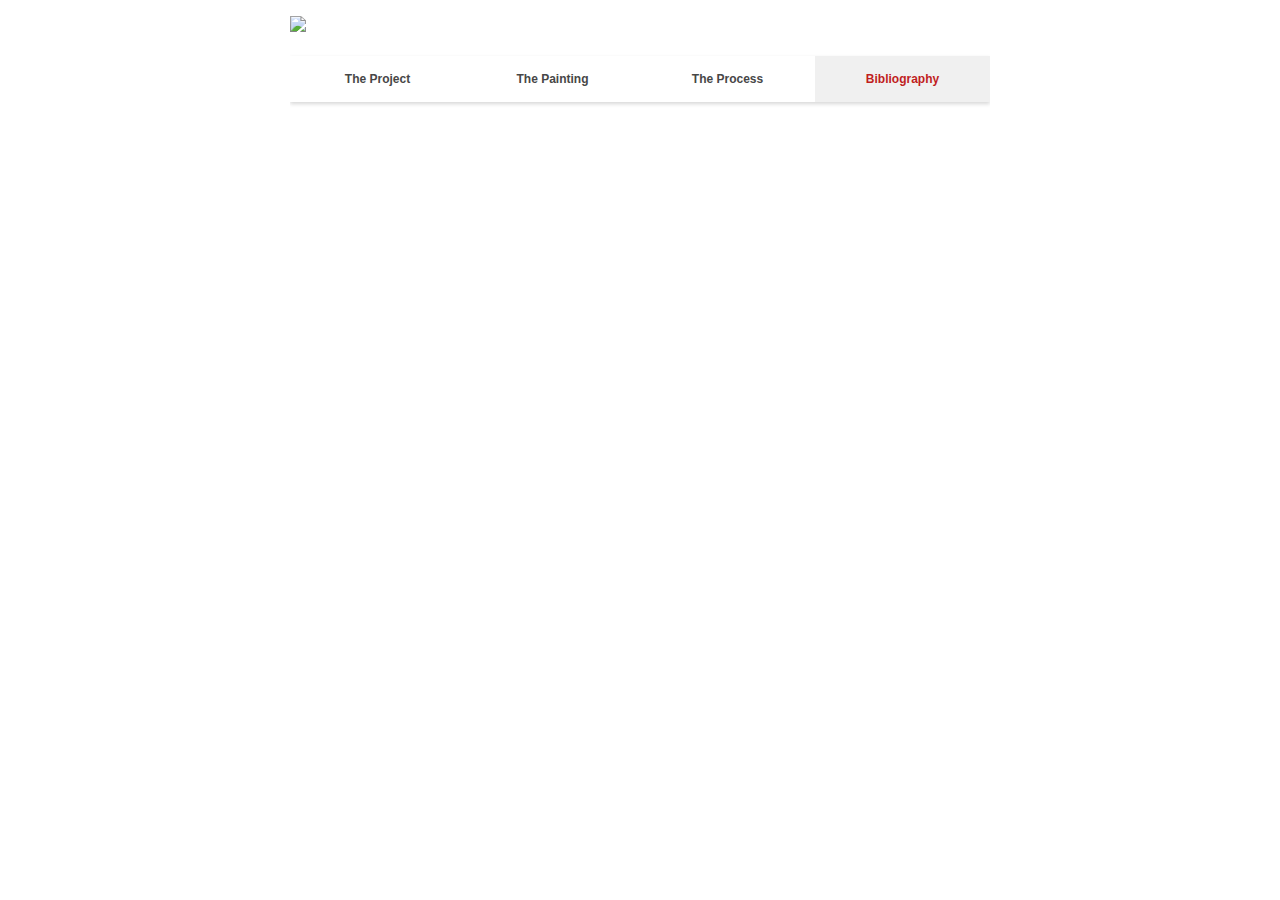
==== bibliography.html @ 98d4d51a "working painting page" ====
<!DOCTYPE html>
<html lang="en">

<head>
    <meta charset="UTF-8">
    <meta http-equiv="X-UA-Compatible" content="IE=edge">
    <meta name="viewport" content="width=device-width, initial-scale=1.0">

    <link rel="stylesheet" href="css/styles.css">
    <link rel="stylesheet" href="css/p4.css">
    <script src="js/script.js"></script>

    <link rel="preconnect" href="https://fonts.googleapis.com">
    <link rel="preconnect" href="https://fonts.gstatic.com" crossorigin>
    <link href="https://fonts.googleapis.com/css2?family=Merriweather:ital,wght@0,400;0,700;1,400;1,700&display=swap"
        rel="stylesheet">

    <title>Julia McKernan</title>
</head>

<body>
    <div class="main-wrapper">
        <img src="https://via.placeholder.com/700x100?text=Header" class="header" />

        <div class="navbar">
            <a href="the_project.html" class="n1"
                style="display: flex; align-items: center; justify-content: center;">
                <div>The Project</div>
            </a>
            <a href="the_painting.html" class="n2" style="display: flex; align-items: center; justify-content: center;">
                <div class="nt2">The Painting</div>
            </a>
            <a href="the_process.html" class="n3" style="display: flex; align-items: center; justify-content: center;">
                <div class="nt3">The Process</div>
            </a>
            <a href="bibliography.html" class="n4 nav_selected" style="display: flex; align-items: center; justify-content: center;">
                <div class="nt4">Bibliography</div>
            </a>
        </div>
    </div>
</body>

</html>
---- css/styles.css ----
/* CSS RESET */

*,
*::before,
*::after {
  box-sizing: border-box;
}
* {
    margin: 0;
}
html {
    font-size: 62.5%;
    font-family: 'Merriweather', 'Times New Roman', Times, serif;
    line-height: 18px;
}

body {
    min-height: 100vh;
}

.text-block {
    font-size: 12px;
    line-height: 30px;
}


:root {
    --para-dg-1: 32px;
    --para-dg-2: 24px;
    --para-dg-3: 16px;
    --para-dg-4: 4px;

    --red-trim: #C01E1E;
    --nav-selected-bg: #F0F0F0;
    --nav-unselected-clr: #474747;
}


.main-wrapper {
    padding-top: 16px;
    margin: 0 auto;
    width: 700px;
    overflow: hidden;
    padding-bottom: 100px;
}


.header {
    margin-bottom: 18px;
}

.footer {
    text-align: center;
    color: gray;
    padding: 1rem;
    bottom: 0;
    width: 100%;
}



.navbar {
    display: grid;
    grid-template-columns: 1fr 1fr 1fr 1fr;
    box-shadow: 0px 2px 4px rgba(0, 0, 0, 0.16);
    height: 46px;
}

.navbar > a {
    text-decoration: none;
    font-family: Arial, Helvetica, sans-serif;
    font-weight: bold;
    font-size: 1.2rem;
    color: var(--nav-unselected-clr);

    display: flex;
    justify-content: center;
    align-items: center;
}

.navbar > a:hover {
    cursor: pointer;
    background-color: var(--nav-selected-bg);
    color: var(--red-trim);
}

.nav_selected {
    background-color: var(--nav-selected-bg);
}

.nav_selected > div {
    color: var(--red-trim);
}






.para-h1 {
    font-weight: 700;
    font-size: 16px;
    margin-bottom: 32px;
}

.para-h2 {
    font-weight: 700;
    font-size: 13px;
    margin-bottom: 16px;
}

.para-break {
    height: 16px;
}

.para-h2-break {
    height: 32px;
}

.divider {
    margin: 0 auto;
    width: 80%;
    height: 1px;
    background-color: var(--red-trim);
    margin-top: 24px;
    margin-bottom: 24px;
}


#bibliography {
    border-top: 1px solid #D9D9D9;
    margin-top: 76px;
    padding-top: 12px;
}

.caption {
    font-size: 10px;
    color: #383838;
}


.image_box img {
    width: inherit;
}

.image_box div {
    width: inherit;
}

.image_box {
    display: inline;
}
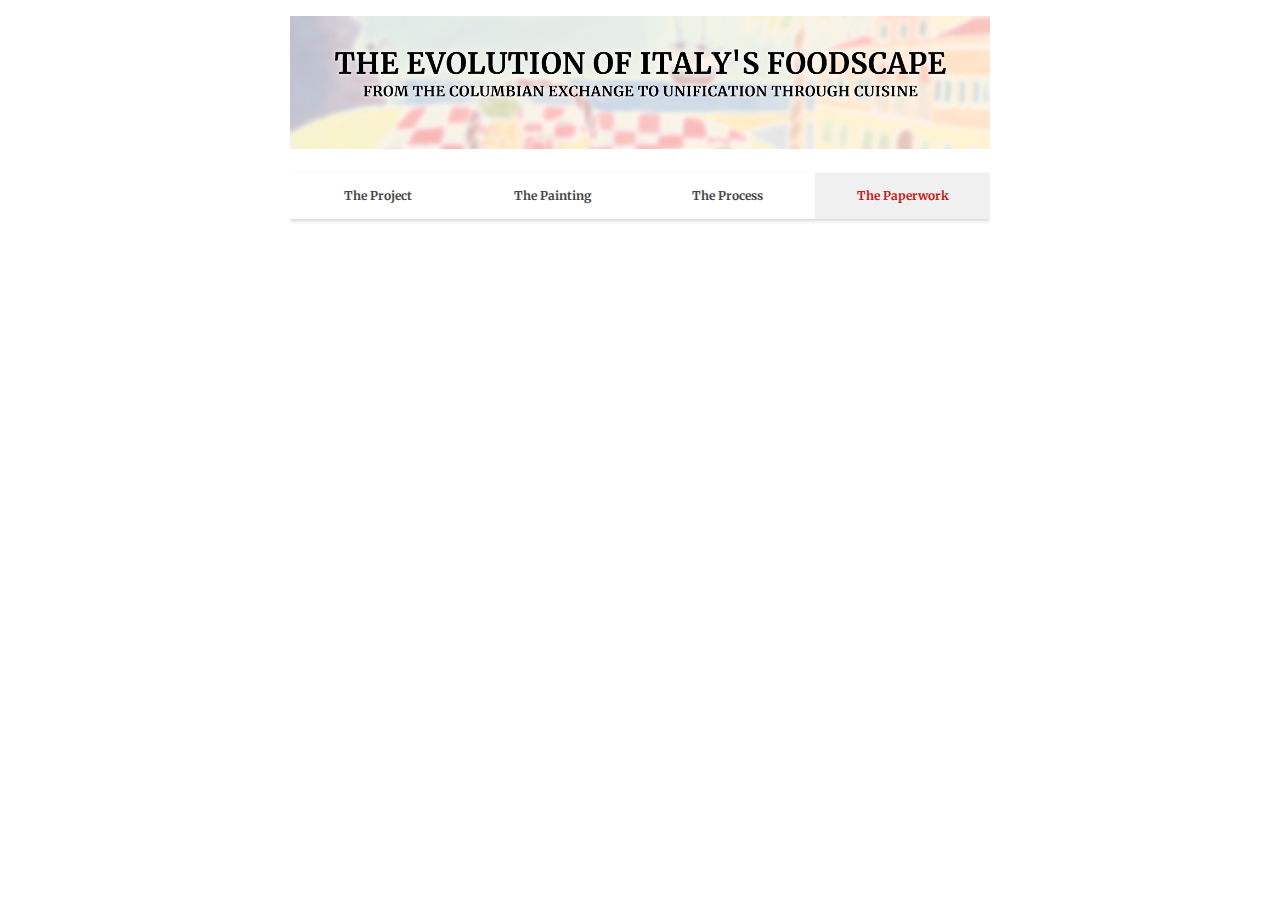
==== commit 26a3cec9: "finish the painting page" ====
--- a/bibliography.html
+++ b/bibliography.html
@@ -20,7 +20,7 @@
 
 <body>
     <div class="main-wrapper">
-        <img src="https://via.placeholder.com/700x100?text=Header" class="header" />
+        <img style="width: 100%" src="images/the_header.png" class="header" />
 
         <div class="navbar">
             <a href="the_project.html" class="n1"
@@ -34,7 +34,7 @@
                 <div class="nt3">The Process</div>
             </a>
             <a href="bibliography.html" class="n4 nav_selected" style="display: flex; align-items: center; justify-content: center;">
-                <div class="nt4">Bibliography</div>
+                <div class="nt4">The Paperwork</div>
             </a>
         </div>
     </div>
--- a/css/styles.css
+++ b/css/styles.css
@@ -70,7 +70,6 @@
 
 .navbar > a {
     text-decoration: none;
-    font-family: Arial, Helvetica, sans-serif;
     font-weight: bold;
     font-size: 1.2rem;
     color: var(--nav-unselected-clr);
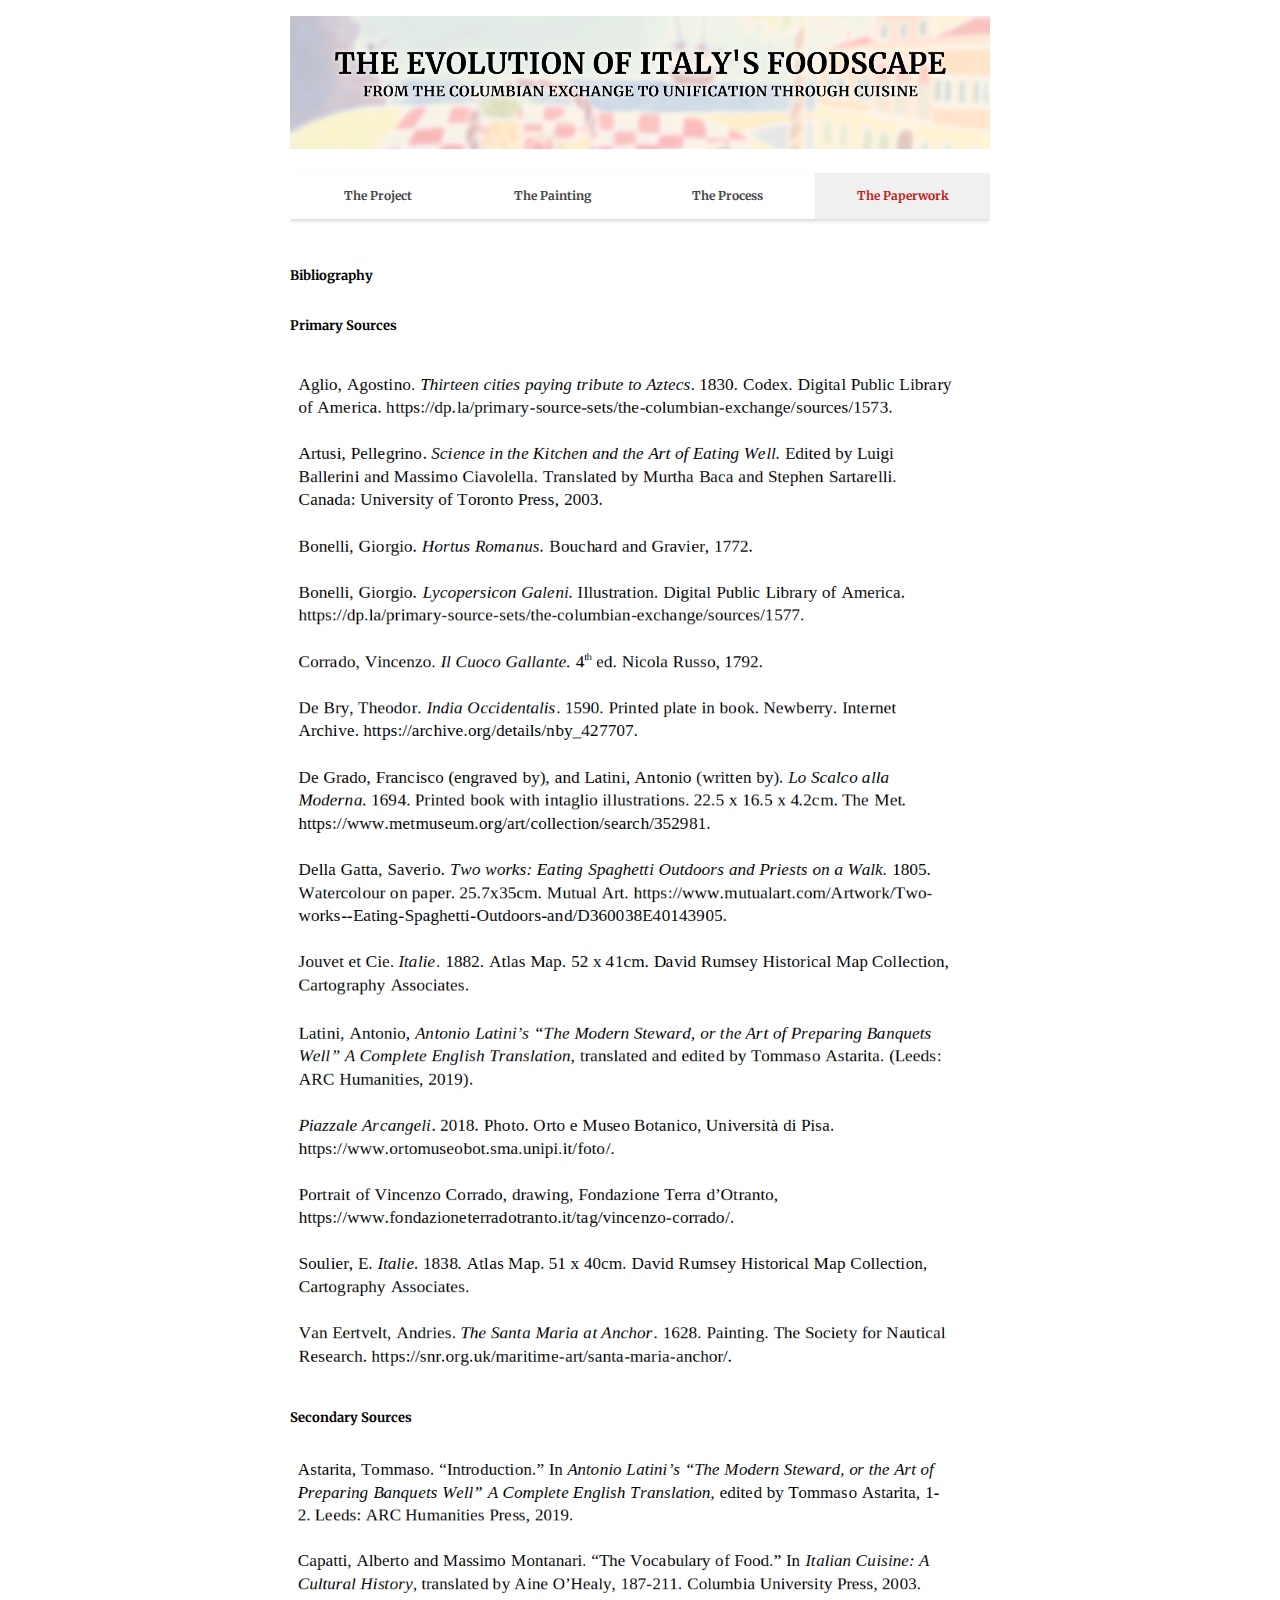
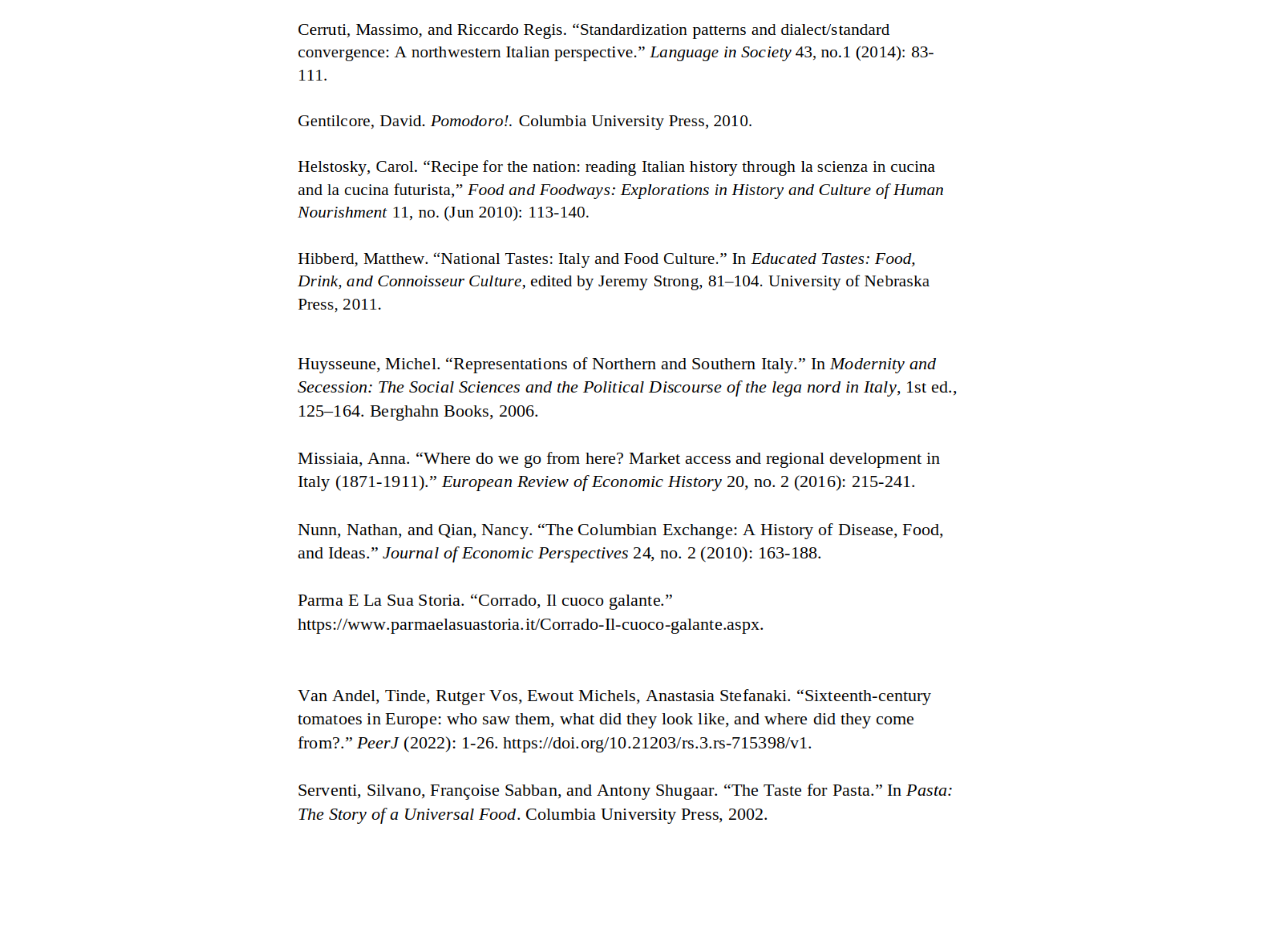
==== commit b7731797: "add bibliography" ====
--- a/bibliography.html
+++ b/bibliography.html
@@ -23,8 +23,7 @@
         <img style="width: 100%" src="images/the_header.png" class="header" />
 
         <div class="navbar">
-            <a href="the_project.html" class="n1"
-                style="display: flex; align-items: center; justify-content: center;">
+            <a href="the_project.html" class="n1" style="display: flex; align-items: center; justify-content: center;">
                 <div>The Project</div>
             </a>
             <a href="the_painting.html" class="n2" style="display: flex; align-items: center; justify-content: center;">
@@ -33,10 +32,25 @@
             <a href="the_process.html" class="n3" style="display: flex; align-items: center; justify-content: center;">
                 <div class="nt3">The Process</div>
             </a>
-            <a href="bibliography.html" class="n4 nav_selected" style="display: flex; align-items: center; justify-content: center;">
+            <a href="bibliography.html" class="n4 nav_selected"
+                style="display: flex; align-items: center; justify-content: center;">
                 <div class="nt4">The Paperwork</div>
             </a>
         </div>
+
+        <div style="height: 48px"></div>
+        <div class="content">
+            <div class="para-h2">Bibliography</div>
+            <div class="para-break"></div>
+            <div class="para-h2">Primary Sources</div>
+            <img style="width: 700px; margin-left: -15px" src="images/bibliography/primary_sources_p1.png">
+            <img style="width: 700px; margin-left: -21px" src="images/bibliography/primary_sources_p2.png">
+            <div class="para-h2">Secondary Sources</div>
+            <img style="width: 700px; margin-left: -27px;" src="images/bibliography/secondary_sources_p1.png">
+            <img style="width: 700px; margin-left: -10px;" src="images/bibliography/secondary_sources_p2.png">
+
+        </div>
+
     </div>
 </body>
 
--- a/css/styles.css
+++ b/css/styles.css
@@ -57,6 +57,7 @@
     padding: 1rem;
     bottom: 0;
     width: 100%;
+    margin-bottom: 2rem;
 }
 
 
@@ -120,11 +121,11 @@
 
 .divider {
     margin: 0 auto;
-    width: 80%;
+    width: 90%;
     height: 1px;
     background-color: var(--red-trim);
-    margin-top: 24px;
-    margin-bottom: 24px;
+    margin-top: 48px;
+    margin-bottom: 48px;
 }
 
 
@@ -150,4 +151,4 @@
 
 .image_box {
     display: inline;
-}+}
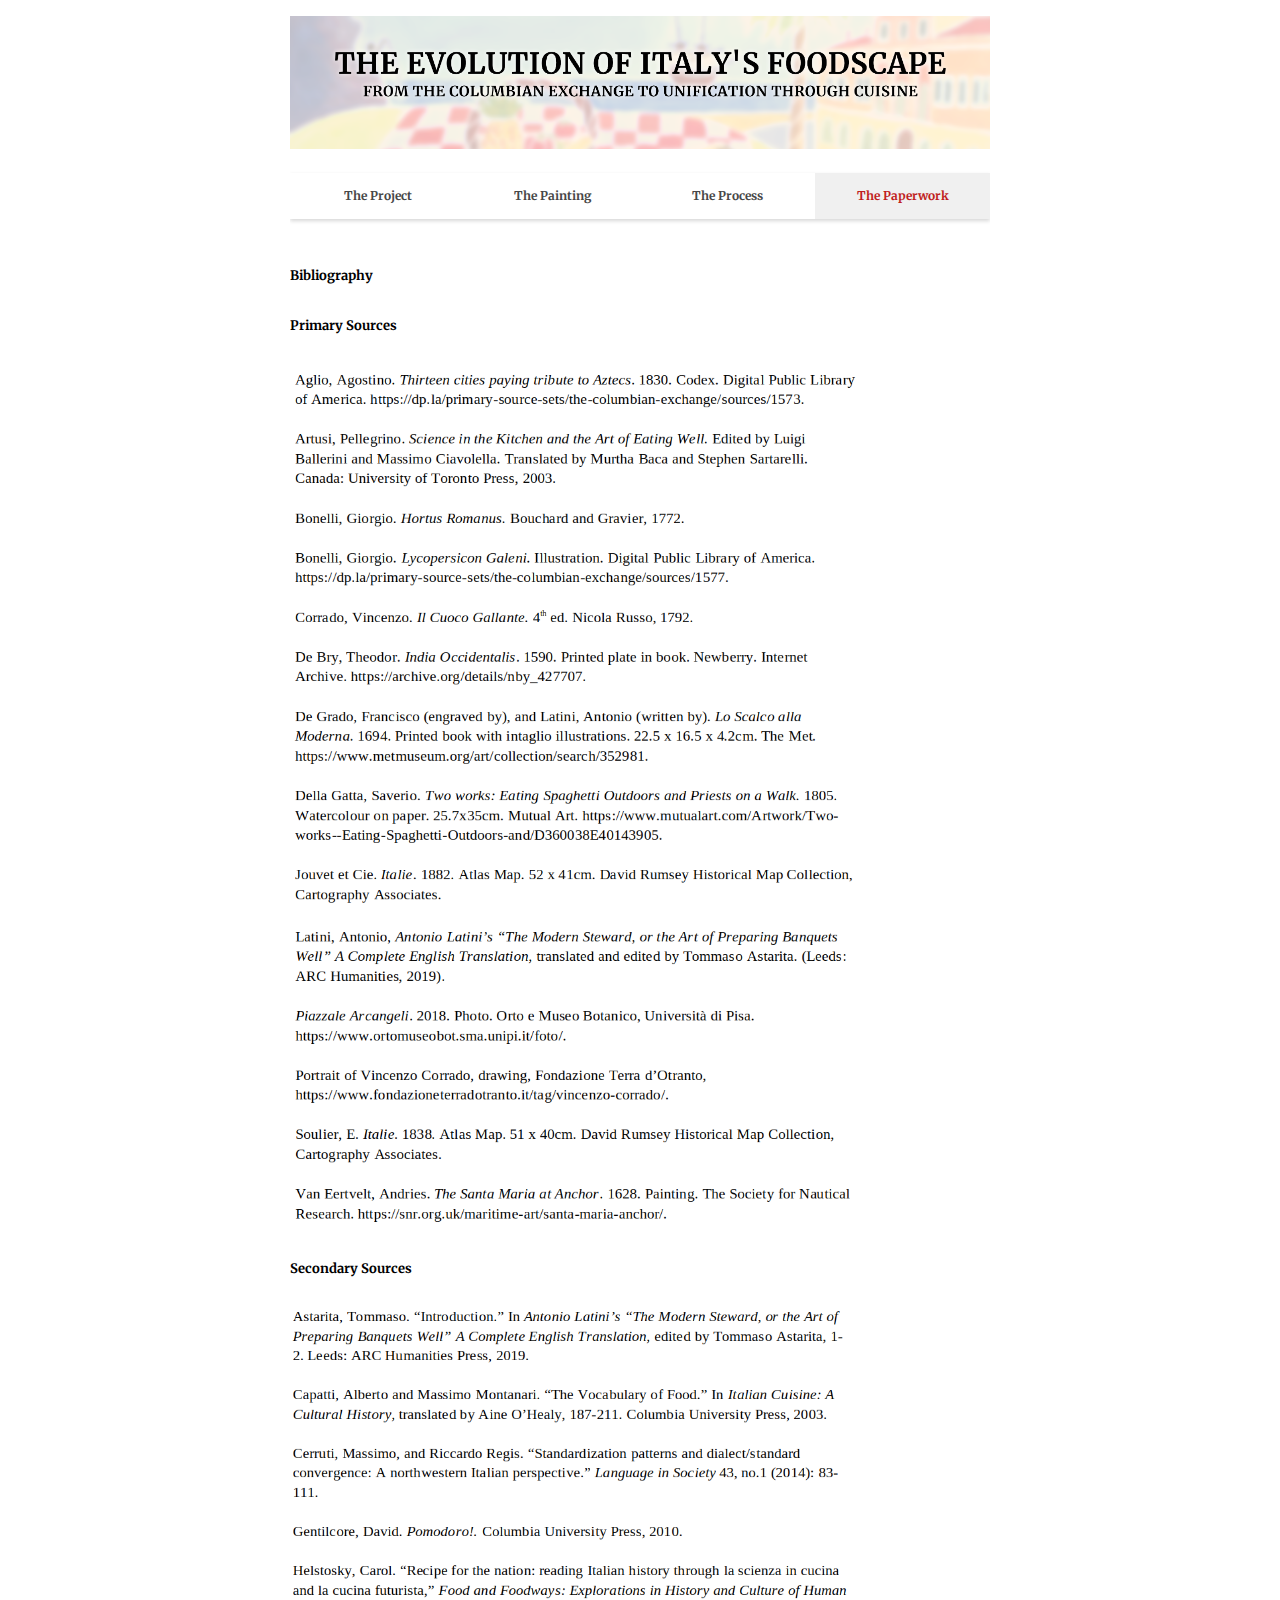
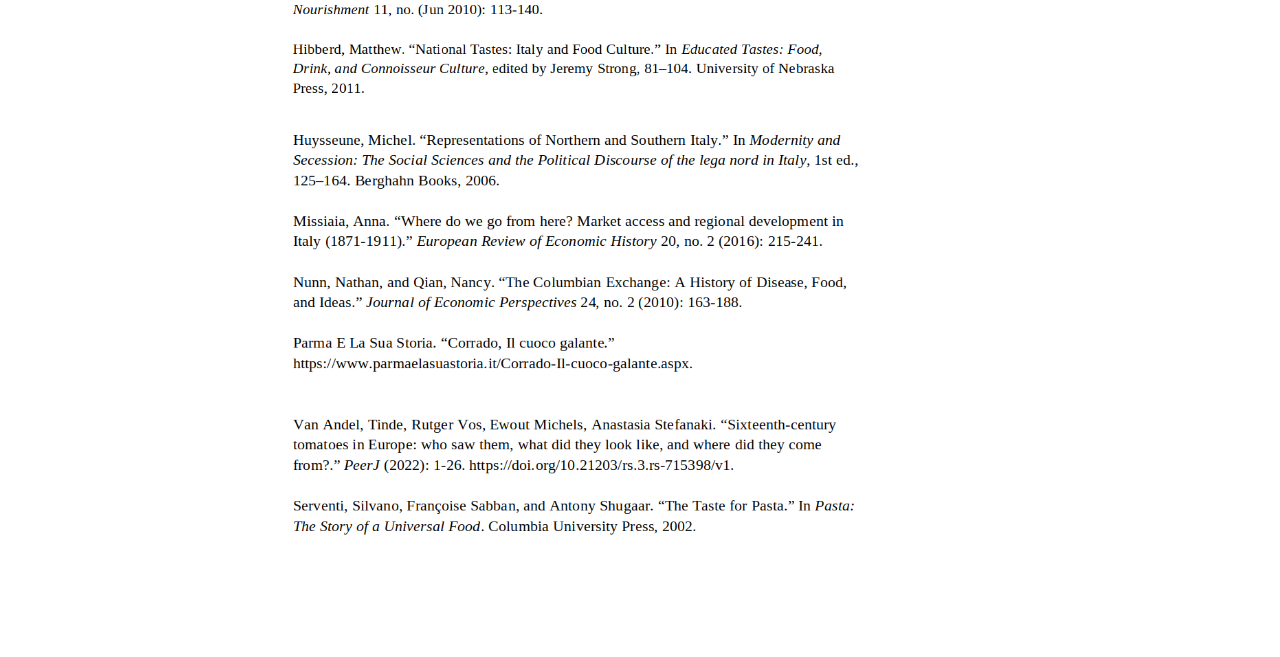
==== commit a3307fb1: "complete bib with new sizing" ====
--- a/bibliography.html
+++ b/bibliography.html
@@ -43,11 +43,11 @@
             <div class="para-h2">Bibliography</div>
             <div class="para-break"></div>
             <div class="para-h2">Primary Sources</div>
-            <img style="width: 700px; margin-left: -15px" src="images/bibliography/primary_sources_p1.png">
-            <img style="width: 700px; margin-left: -21px" src="images/bibliography/primary_sources_p2.png">
+            <img style="width: 600px; margin-left: -15px" src="images/bibliography/primary_sources_p1.png">
+            <img style="width: 600px; margin-left: -20px" src="images/bibliography/primary_sources_p2.png">
             <div class="para-h2">Secondary Sources</div>
-            <img style="width: 700px; margin-left: -27px;" src="images/bibliography/secondary_sources_p1.png">
-            <img style="width: 700px; margin-left: -10px;" src="images/bibliography/secondary_sources_p2.png">
+            <img style="width: 600px; margin-left: -27px;" src="images/bibliography/secondary_sources_p1.png">
+            <img style="width: 600px; margin-left: -12px;" src="images/bibliography/secondary_sources_p2.png">
 
         </div>
 
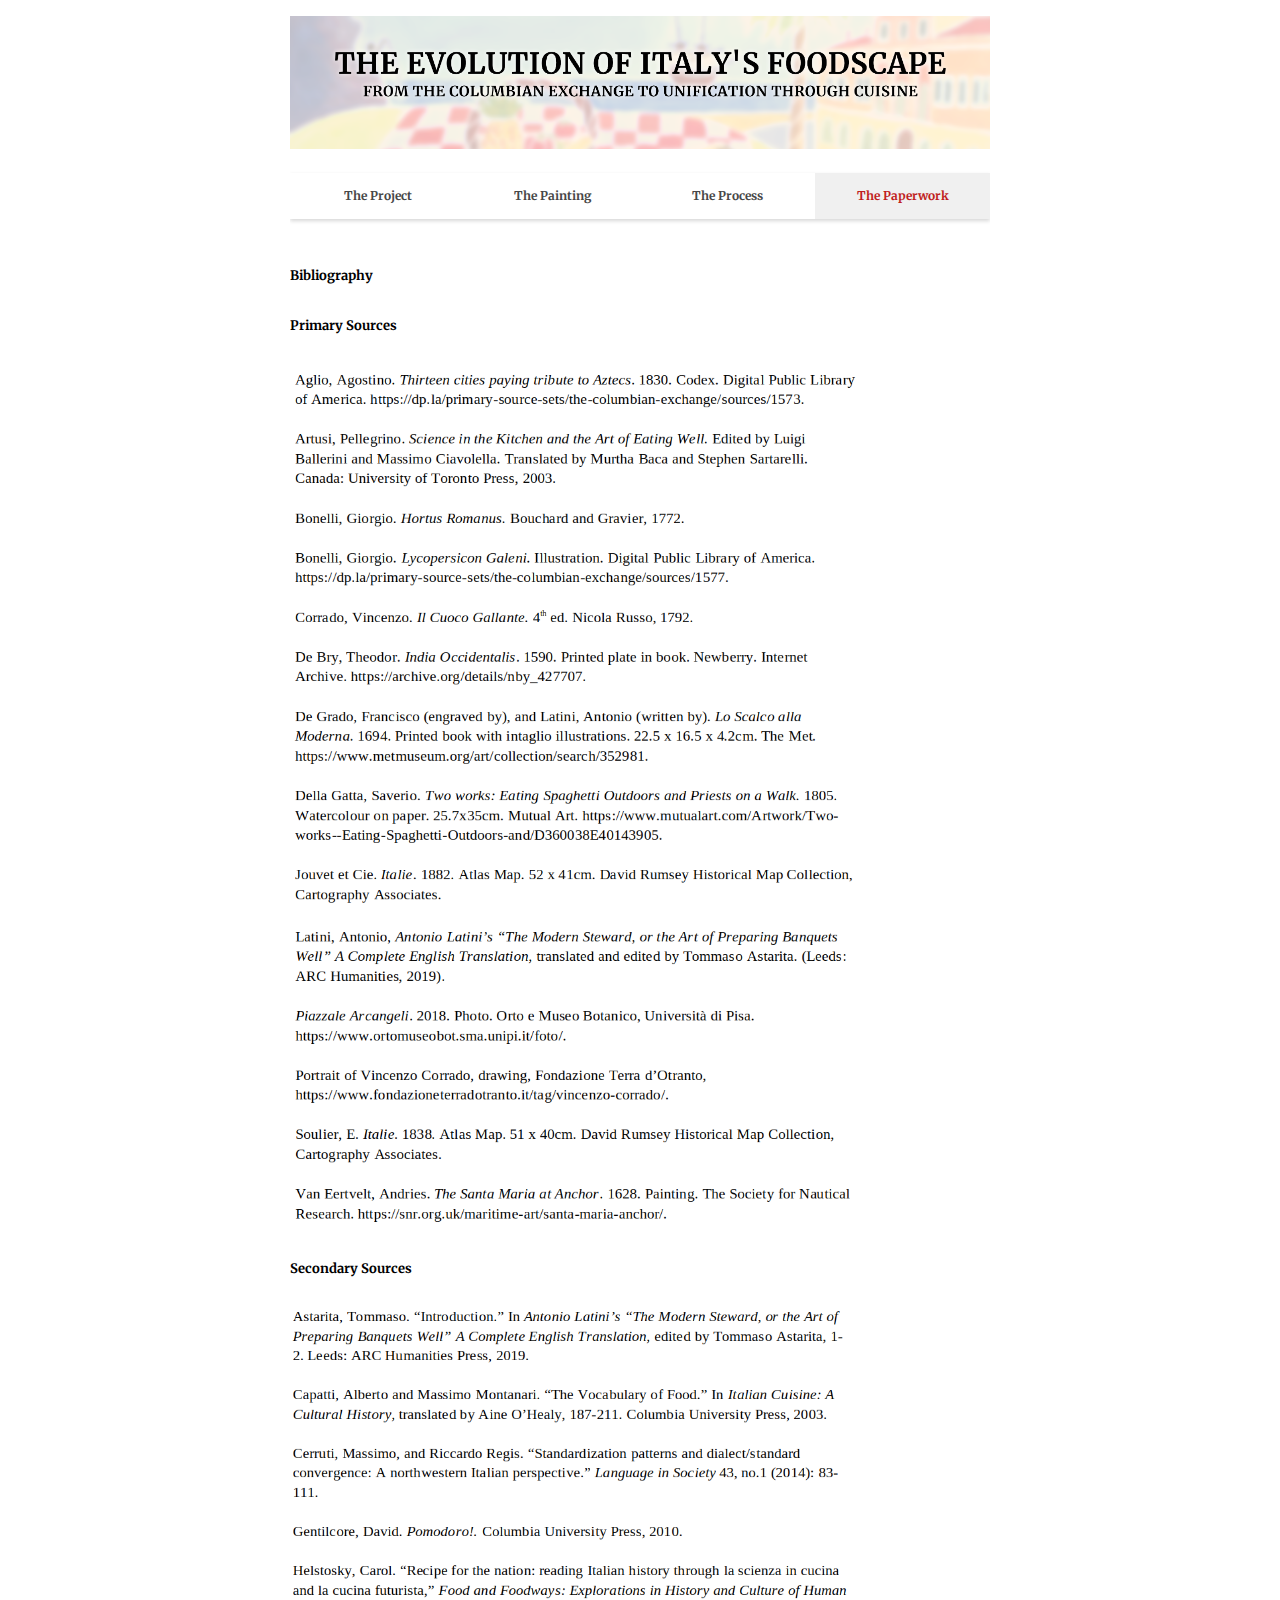
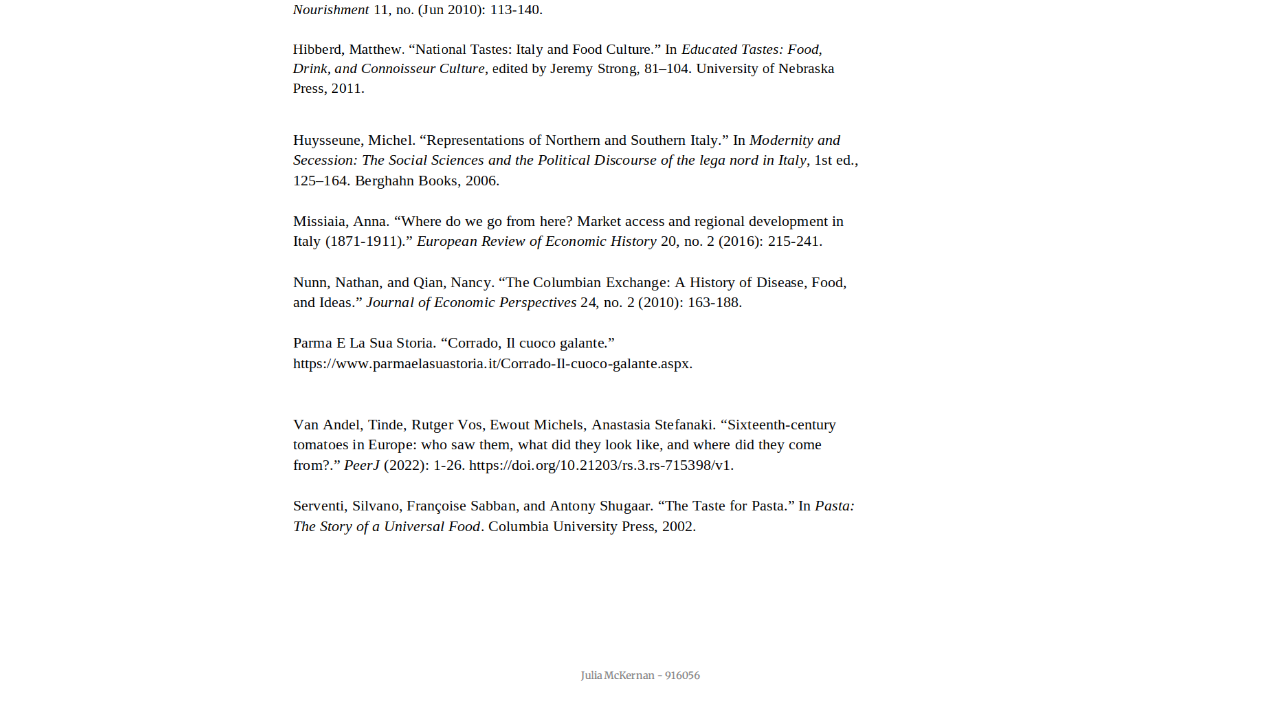
==== commit dc43050d: "add footer" ====
--- a/bibliography.html
+++ b/bibliography.html
@@ -52,6 +52,9 @@
         </div>
 
     </div>
+    <div class="footer">
+        Julia McKernan - 916056
+    </div>
 </body>
 
 </html>